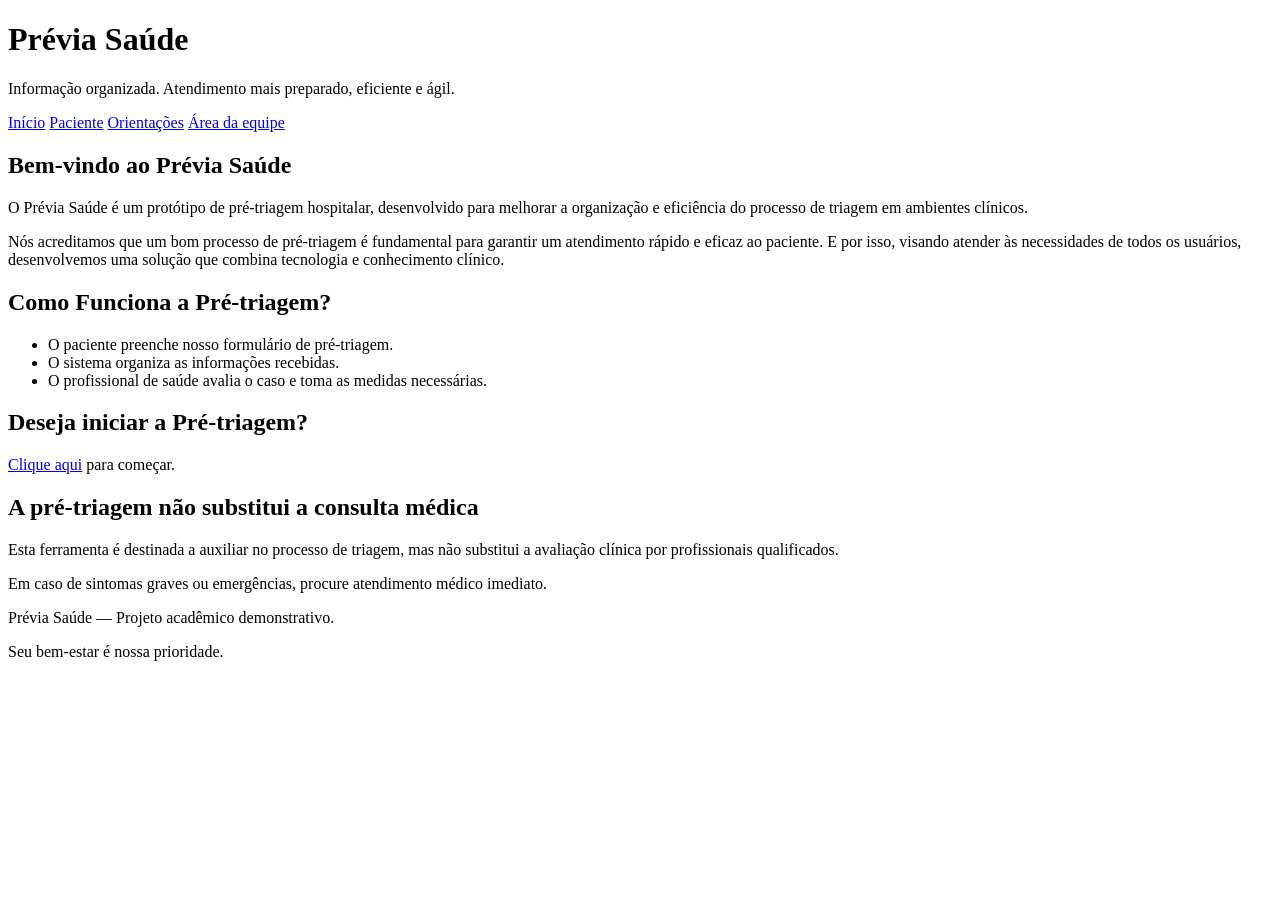
==== html/index.html @ 2ea1691a "Estrutura + index + pré-triagem" ====
<!DOCTYPE html>
<html lang="pt-BR">
<head>
    <meta charset="UTF-8">
    <meta name="viewport" content="width=device-width, initial-scale=1.0">
    <meta name="description" content="Conheça o Prévia Saúde, um protótipo de pré-triagem hospitalar.">
    <title>Início | Prévia Saúde</title>
</head>
<body>
    <header>
        <h1>Prévia Saúde</h1>
        <p>Informação organizada. Atendimento mais preparado, eficiente e ágil.</p>
        <nav aria-label="Navegação principal">
            <a href="index.html">Início</a>
            <a href="pre-triagem.html">Paciente</a>
            <a href="orientacoes.html">Orientações</a>
            <a href="login.html">Área da equipe</a>
        </nav>
    </header>
    <main>
        <section>
            <h2>Bem-vindo ao Prévia Saúde</h2>
            <p>O Prévia Saúde é um protótipo de pré-triagem hospitalar, desenvolvido para melhorar a organização e eficiência do processo de triagem em ambientes clínicos.</p>
            <p>Nós acreditamos que um bom processo de pré-triagem é fundamental para garantir um atendimento rápido e eficaz ao paciente. E por isso, visando atender às necessidades de todos os usuários, desenvolvemos uma solução que combina tecnologia e conhecimento clínico.</p>
        </section>
        <section>
            <h2>Como Funciona a Pré-triagem?</h2>
            <ul>
                <li>O paciente preenche nosso formulário de pré-triagem.</li>
                <li>O sistema organiza as informações recebidas.</li>
                <li>O profissional de saúde avalia o caso e toma as medidas necessárias.</li>
            </ul>
        </section>
        <section>
            <h2>Deseja iniciar a Pré-triagem?</h2>
            <p><a href="pre-triagem.html">Clique aqui</a> para começar.</p>
        </section>
        <aside>
            <h2>A pré-triagem não substitui a consulta médica</h2>
            <p>Esta ferramenta é destinada a auxiliar no processo de triagem, mas não substitui a avaliação clínica por profissionais qualificados.</p>
            <p>Em caso de sintomas graves ou emergências, procure atendimento médico imediato.</p>
        </aside>
    </main>
    <footer>
        <p>Prévia Saúde — Projeto acadêmico demonstrativo.</p>
        <p>Seu bem-estar é nossa prioridade.</p>
    </footer>
</body>
</html>
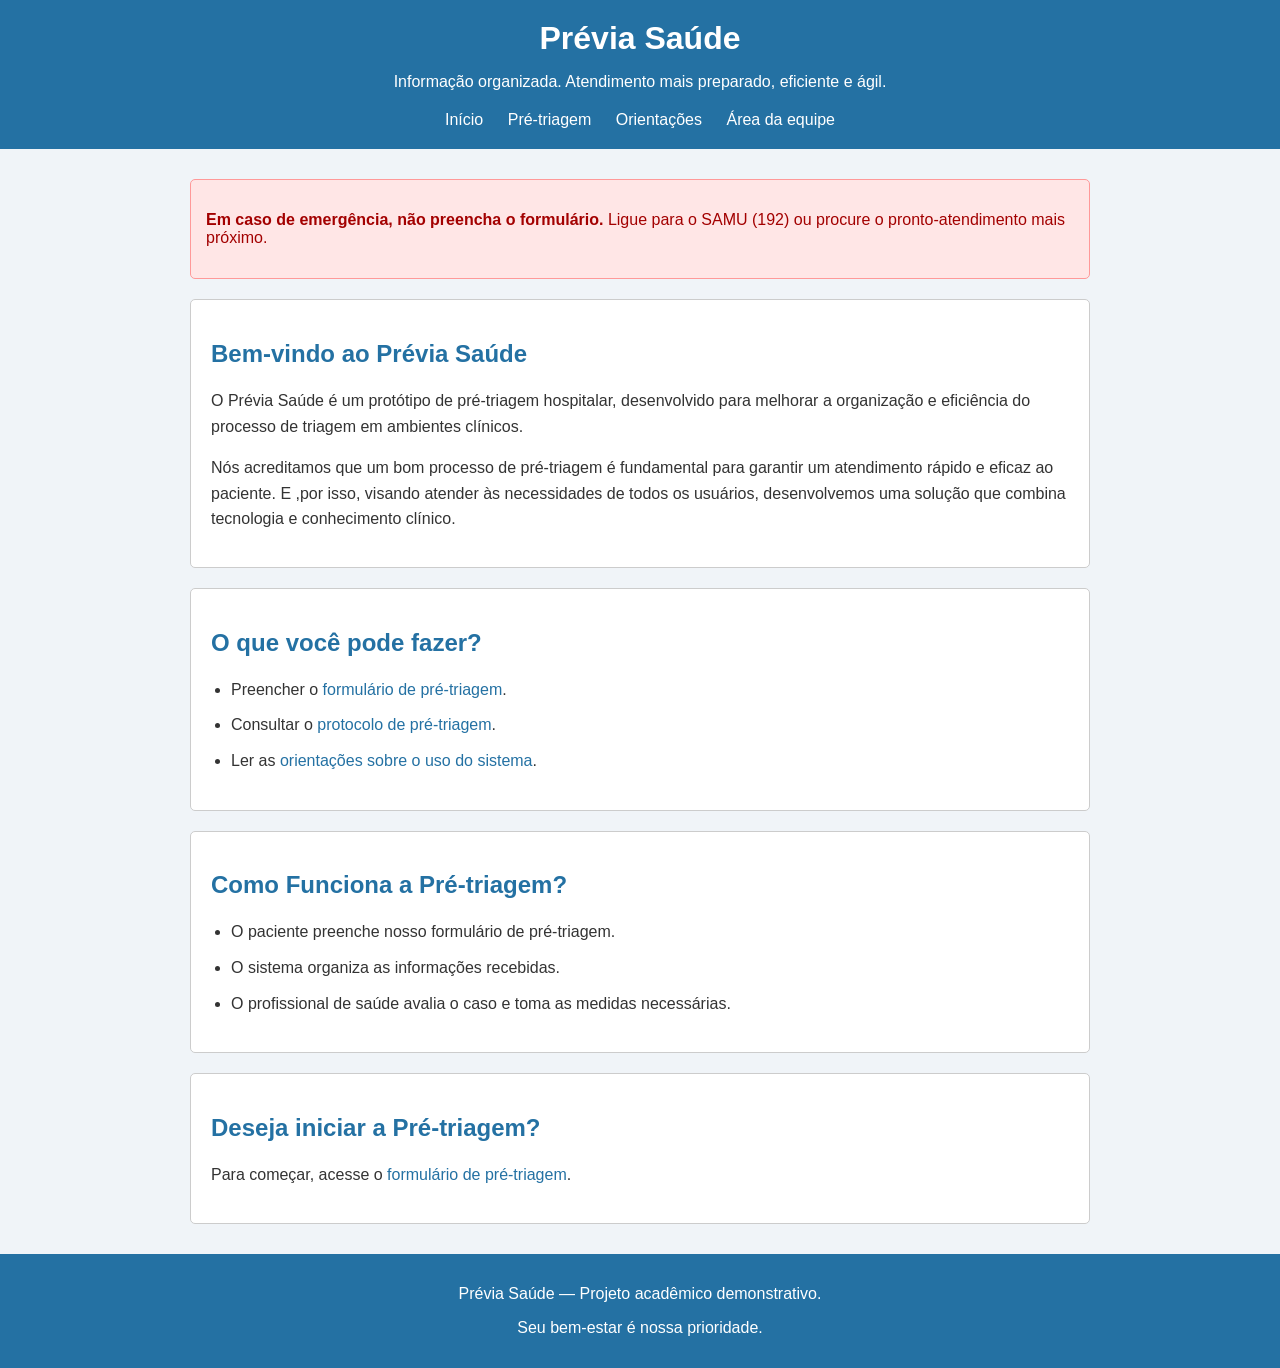
==== commit 40b711a8: "Adição do CSS" ====
--- a/html/index.html
+++ b/html/index.html
@@ -5,6 +5,7 @@
     <meta charset="UTF-8">
     <meta name="viewport" content="width=device-width, initial-scale=1.0">
     <meta name="description" content="Conheça o Prévia Saúde, um protótipo de pré-triagem hospitalar.">
+    <link rel="stylesheet" href="../css/style.css">
     <title>Início | Prévia Saúde</title>
 </head>
 <body>
@@ -13,16 +14,26 @@
         <p>Informação organizada. Atendimento mais preparado, eficiente e ágil.</p>
         <nav aria-label="Navegação principal">
             <a href="index.html">Início</a>
-            <a href="pre-triagem.html">Paciente</a>
-            <a href="orientacoes.html">Orientações</a>
+            <a href="pre-triagem.html">Pré-triagem</a>
+            <a href="orientacoes.html" aria-current="page">Orientações</a>
             <a href="login.html">Área da equipe</a>
         </nav>
     </header>
     <main>
+        <aside aria-label="Aviso de emergência"><p><strong>Em caso de emergência, não preencha o formulário.</strong> Ligue para o SAMU (192) ou procure o pronto-atendimento mais próximo.</p>
+</aside>
         <section>
             <h2>Bem-vindo ao Prévia Saúde</h2>
             <p>O Prévia Saúde é um protótipo de pré-triagem hospitalar, desenvolvido para melhorar a organização e eficiência do processo de triagem em ambientes clínicos.</p>
-            <p>Nós acreditamos que um bom processo de pré-triagem é fundamental para garantir um atendimento rápido e eficaz ao paciente. E por isso, visando atender às necessidades de todos os usuários, desenvolvemos uma solução que combina tecnologia e conhecimento clínico.</p>
+            <p>Nós acreditamos que um bom processo de pré-triagem é fundamental para garantir um atendimento rápido e eficaz ao paciente. E ,por isso, visando atender às necessidades de todos os usuários, desenvolvemos uma solução que combina tecnologia e conhecimento clínico.</p>
+        </section>
+        <section>
+            <h2>O que você pode fazer?</h2>
+            <ul>
+                <li>Preencher o <a href="pre-triagem.html">formulário de pré-triagem</a>.</li>
+                <li>Consultar o <a href="protocolo.html">protocolo de pré-triagem</a>.</li>
+                <li>Ler as <a href="orientacoes.html">orientações sobre o uso do sistema</a>.</li>
+            </ul>
         </section>
         <section>
             <h2>Como Funciona a Pré-triagem?</h2>
@@ -34,13 +45,8 @@
         </section>
         <section>
             <h2>Deseja iniciar a Pré-triagem?</h2>
-            <p><a href="pre-triagem.html">Clique aqui</a> para começar.</p>
+            <p>Para começar, acesse o <a href="pre-triagem.html">formulário de pré-triagem</a>.</p>
         </section>
-        <aside>
-            <h2>A pré-triagem não substitui a consulta médica</h2>
-            <p>Esta ferramenta é destinada a auxiliar no processo de triagem, mas não substitui a avaliação clínica por profissionais qualificados.</p>
-            <p>Em caso de sintomas graves ou emergências, procure atendimento médico imediato.</p>
-        </aside>
     </main>
     <footer>
         <p>Prévia Saúde — Projeto acadêmico demonstrativo.</p>
--- a/css/style.css
+++ b/css/style.css
@@ -0,0 +1,261 @@
+body {
+    font-family: Arial, sans-serif;
+    background-color: #f0f4f8;
+    margin: 0;
+    padding: 0;
+    color: #333333;
+}
+
+header {
+    background-color: #2471a3;
+    color: white;
+    text-align: center;
+    padding: 20px;
+}
+
+header h1 {
+    margin: 0;
+}
+
+header p {
+    font-size: 16px;
+    margin-bottom: 20px;
+}
+
+nav {
+    margin-top: 15px;
+}
+
+nav a {
+    color: white;
+    text-decoration: none;
+    margin: 10px;
+}
+
+nav a:hover {
+    text-decoration: underline;
+}
+
+main {
+    width: 80%;
+    max-width: 900px;
+    margin: 30px auto;
+}
+
+h2 {
+    color: #2471a3;
+    text-align: center;
+    margin-bottom: 20px;
+}
+
+section {
+    background-color: white;
+    padding: 20px;
+    margin-bottom: 20px;
+    border: 1px solid #cccccc;
+    border-radius: 5px;
+}
+
+h3 {
+    color: #2471a3;
+    margin-top: 0;
+    margin-bottom: 15px;
+}
+
+section h2 {
+    color: #2471a3;
+    text-align: left;
+}
+
+section p {
+    line-height: 1.6;
+    margin-bottom: 15px;
+}
+
+main a {
+    color: #2471a3;
+}
+
+main a:hover {
+    text-decoration: underline;
+}
+
+ul {
+    padding-left: 20px;
+    line-height: 1.6;
+}
+
+li {
+    margin-bottom: 10px;
+}
+
+section a {
+    color: #2471a3;
+    text-decoration: none;
+}
+
+section a:hover {
+    text-decoration: underline;
+}
+
+aside {
+    background-color: #ffe6e6;
+    color: #a30000;
+    border: 1px solid #ff9999;
+    padding: 15px;
+    margin-bottom: 20px;
+    border-radius: 5px;
+}
+
+form {
+    background-color: white;
+    padding: 20px;
+    border: 1px solid #cccccc;
+    border-radius: 5px;
+}
+
+fieldset {
+    border: 1px solid #cccccc;
+    padding: 15px;
+}
+
+legend {
+    color: #2471a3;
+    font-weight: bold;
+}
+
+label {
+    display: block;
+    margin-top: 15px;
+    margin-bottom: 5px;
+}
+
+input {
+    width: 100%;
+    padding: 8px;
+    border: 1px solid #cccccc;
+    border-radius: 4px;
+    box-sizing: border-box;
+}
+
+select {
+    width: 100%;
+    padding: 8px;
+    border: 1px solid #cccccc;
+    border-radius: 4px;
+    background-color: white;
+    margin-top: 5px;
+    box-sizing: border-box;
+}
+
+textarea {
+    width: 100%;
+    height: 100px;
+    padding: 8px;
+    border: 1px solid #cccccc;
+    border-radius: 4px;
+    box-sizing: border-box;
+    font-family: Arial, sans-serif;
+}
+
+button {
+    background-color: #2471a3;
+    color: white;
+    border: none;
+    padding: 10px 20px;
+    margin-top: 20px;
+    margin-right: 10px;
+    cursor: pointer;
+    border-radius: 4px;
+}
+
+button:hover {
+    background-color: #1a5276;
+}
+
+form section {
+    margin-bottom: 20px;
+}
+
+progress {
+    width: 100%;
+    height: 20px;
+    margin-top: 10px;
+    margin-bottom: 20px;
+    accent-color: #2471a3;
+}
+
+input[type="range"] {
+    width: 100%;
+    margin-top: 10px;
+    accent-color: #2471a3;
+}
+
+dl {
+    margin: 10px 0;
+}
+
+dt {
+    font-weight: bold;
+    margin-top: 15px;
+}
+
+dd {
+    margin-left: 0;
+    margin-top: 5px;
+    color: #555555;
+}
+
+table {
+    width: 100%;
+    border-collapse: collapse;
+    background-color: white;
+    margin-top: 20px;
+    display: block;
+    overflow-x: auto;
+}
+
+th, td {
+    border: 1px solid #cccccc;
+    padding: 10px;
+    text-align: left;
+}
+
+th {
+    background-color: #2471a3;
+    color: white;
+}
+
+td {
+    background-color: white;
+}
+
+td a {
+    color: #2471a3;
+    text-decoration: none;
+}
+
+td a:hover {
+    text-decoration: underline;
+}
+
+main > p {
+    text-align: center;
+    margin-bottom: 20px;
+}
+
+footer {
+    background-color: #2471a3;
+    color: white;
+    text-align: center;
+    padding: 15px;
+    margin-top: 30px;
+}
+
+footer a {
+    color: white;
+}
+
+footer a:hover {
+    text-decoration: underline;
+}
